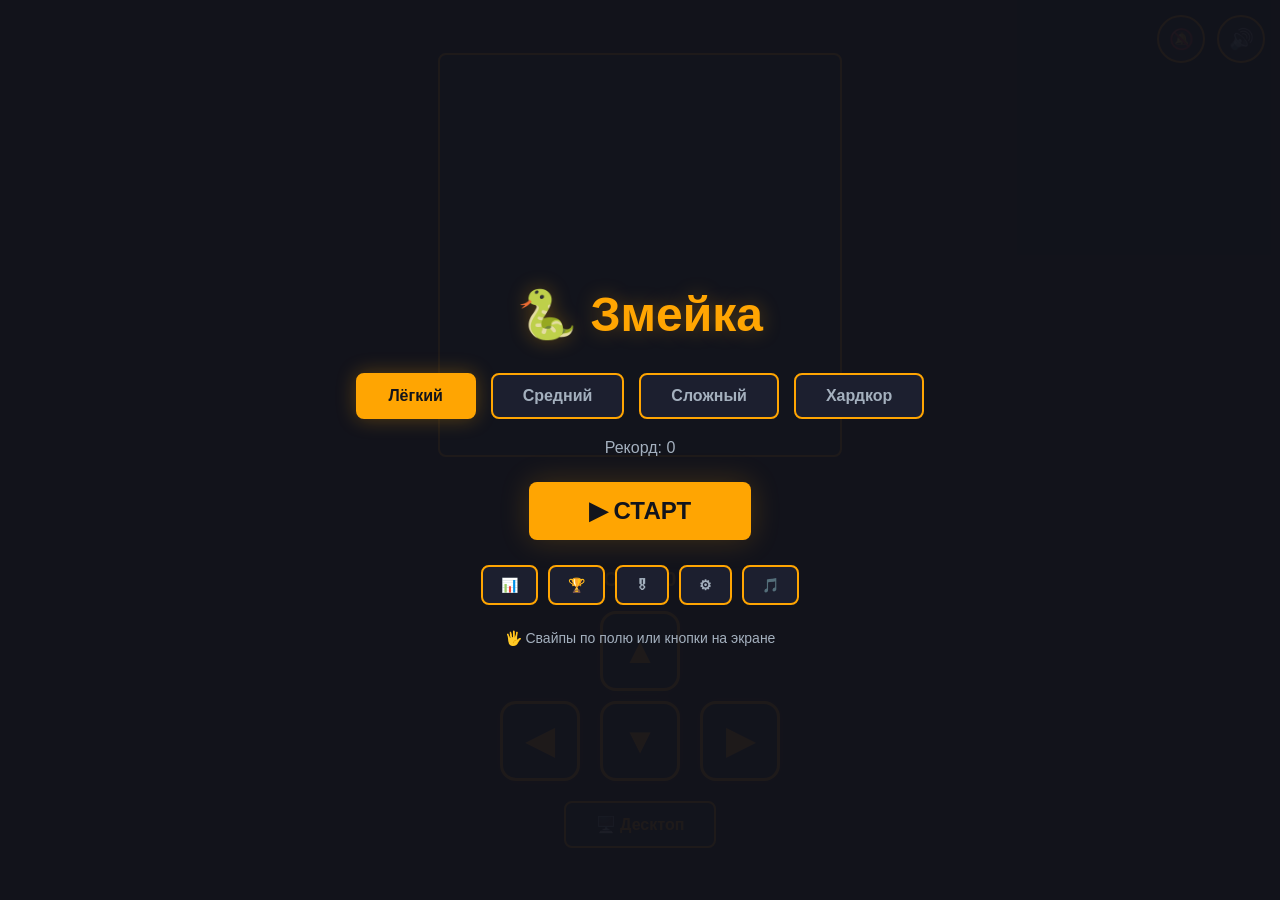
==== index-mobile.html @ edd219f9 "мини фикс" ====
<!DOCTYPE html>
<html lang="ru">
<head>
    <meta charset="UTF-8">
    <meta name="viewport" content="width=device-width, initial-scale=1.0, maximum-scale=1.0, user-scalable=no">
    <meta name="theme-color" content="#12141c">
    <link rel="manifest" href="manifest.json">
    <title>Змейка — мобильная</title>
    <link rel="stylesheet" href="style.css">
    <link rel="stylesheet" href="mobile.css">
</head>
<body>
    <button class="sound-btn" id="soundBtn" title="Звук">🔊</button>
    <button class="music-btn" id="musicBtn" title="Музыка">🔕</button>
    <button class="pause-btn hidden" id="pauseBtn" title="Пауза">⏸</button>

    <div class="menu" id="menu">
        <h1>🐍 Змейка</h1>
        <div class="difficulty">
            <button data-speed="200" class="active">Лёгкий</button>
            <button data-speed="130">Средний</button>
            <button data-speed="80">Сложный</button>
            <button data-speed="40">Хардкор</button>
        </div>
        <div class="best-score" id="bestScore">Рекорд: 0</div>
        <button class="start-btn" id="startBtn">▶ СТАРТ</button>
        <div class="menu-nav">
            <button id="statsBtn">📊</button>
            <button id="recordsBtn">🏆</button>
            <button id="achBtn">🎖</button>
            <button id="settingsBtn">⚙</button>
            <button id="musicMenuBtn">🎵</button>
        </div>
        <div class="description">🖐️ Свайпы по полю или кнопки на экране</div>
    </div>

    <div class="menu hidden" id="gameOverMenu">
        <div class="game-over-title" id="gameOverTitle">ИГРА ОКОНЧЕНА</div>
        <div class="game-over-score" id="finalScore">Очки: 0</div>
        <div class="buttons-row">
            <button class="retry-btn" id="retryBtn">🔄 Переиграть</button>
        </div>
    </div>

    <div class="pause-menu hidden" id="pauseMenu">
        <div class="pause-card">
            <h2>⏸ ПАУЗА</h2>
            <div class="pause-score">Текущий счёт: <b id="pauseScore">0</b></div>
            <button class="primary" id="resumeBtn">▶ Продолжить</button>
            <button id="restartBtn">🔄 Заново</button>
            <button id="toMenuBtn">🏠 В меню</button>
        </div>
    </div>

    <div class="menu hidden" id="musicMenu">
        <h1>🎵 Музыка</h1>
        
        <div class="pause-player" style="max-width: 400px; width: 100%;">
            <div class="player-row">
                <button class="player-btn" id="playerPrev" title="Предыдущий">⏮</button>
                <button class="player-btn primary" id="playerToggle" title="Играть/Пауза">▶</button>
                <button class="player-btn" id="playerNext" title="Следующий">⏭</button>
                <span class="player-title" id="playerTitle">—</span>
            </div>
            <div class="player-progress" id="playerProgress">
                <div class="player-progress-fill" id="playerFill"></div>
            </div>
            <ul class="player-list" id="playerList"></ul>
            <div class="player-row">
                <input type="range" id="playerVol" min="0" max="100" value="35" class="player-vol">
                <label class="player-upload">
                    📂 Загрузить
                    <input type="file" id="playerFile" accept="audio/*,video/mp4,.mp3,.wav,.ogg,.m4a,.mp4,.flac,.opus,.aac" hidden>
                </label>
            </div>
        </div>
        
        <button class="back-btn" id="backFromMusic">← Назад</button>
    </div>

    <div class="menu hidden" id="settingsMenu">
        <h1>⚙ Настройки</h1>
        <div class="settings-block">
            <label>Скин змейки</label>
            <div class="skins">
                <button class="skin-btn" data-skin="classic">Классика</button>
                <button class="skin-btn" data-skin="neon">Neon</button>
                <button class="skin-btn" data-skin="retro">Retro</button>
                <button class="skin-btn" data-skin="fire">Fire</button>
            </div>
        </div>
        <div class="settings-block">
            <label>Музыка <input type="range" id="musicVol" min="0" max="100" value="35"></label>
            <label>Звуки <input type="range" id="sfxVol" min="0" max="100" value="60"></label>
        </div>
        <div class="settings-block">
            <label><input type="checkbox" id="wrapToggle"> Проходить сквозь стены</label>
        </div>
        <button class="back-btn" id="resetMusicWarnBtn" style="margin-top: 10px;">🔔 Сбросить предупреждение о музыке</button>
        <button class="danger-btn" id="resetProgressBtn">🗑 Сбросить прогресс</button>
        <button class="back-btn" id="backFromSettings">← Назад</button>
    </div>

    <div class="menu hidden" id="statsMenu">
        <h1>📊 Статистика</h1>
        <div class="stats-grid">
            <div><span id="statGames">0</span><label>партий</label></div>
            <div><span id="statPoints">0</span><label>всего очков</label></div>
            <div><span id="statLongest">0</span><label>длина</label></div>
        </div>
        <button class="back-btn" id="backFromStats">← Назад</button>
    </div>

    <div class="menu hidden" id="achMenu">
        <h1>🎖 Достижения</h1>
        <ul class="ach-list" id="achList"></ul>
        <button class="back-btn" id="backFromAch">← Назад</button>
    </div>

    <div class="menu hidden" id="recordsMenu">
        <h1>🏆 Рекорды</h1>
        <ul class="records-list" id="recordsList"></ul>
        <button class="back-btn" id="backFromRecords">← Назад</button>
    </div>

    <canvas id="gameCanvas" width="400" height="400"></canvas>
    <div class="status" id="status"></div>
    <div class="combo" id="comboDisplay">
        <div class="combo-label">🔥 x1</div>
        <div class="combo-timer">0.0с</div>
        <div class="combo-bar"><span></span></div>
    </div>
    <div class="info">
        <div class="score" id="score">Очки: 0</div>
    </div>

    <div class="touch-controls">
        <div class="touch-row"><button class="touch-btn" data-dir="up">▲</button></div>
        <div class="touch-row">
            <button class="touch-btn" data-dir="left">◀</button>
            <button class="touch-btn" data-dir="down">▼</button>
            <button class="touch-btn" data-dir="right">▶</button>
        </div>
    </div>

    <div class="switch-link"><a href="index.html">🖥️ Десктоп</a></div>

    <div class="toast-container" id="toastContainer"></div>

    <script src="config.js"></script>
    <script src="game.js"></script>
    <script src="mobile.js"></script>
    <script>
        if ('serviceWorker' in navigator) navigator.serviceWorker.register('sw.js');
    </script>
</body>
</html>
---- style.css ----
* {
    box-sizing: border-box;
}
body {
    background: #12141c;
    display: flex;
    justify-content: center;
    align-items: center;
    min-height: 100vh;
    margin: 0;
    font-family: 'Segoe UI', sans-serif;
    flex-direction: column;
    padding: 20px;
    overflow: hidden;
    transition: background 0.4s;
}
body.paused {
    background: #0a0c12;
}

canvas {
    background: #1c1f2f;
    border: 2px solid #ffa502;
    border-radius: 8px;
    display: block;
    max-width: 100%;
    height: auto;
    transition: transform 0.6s cubic-bezier(0.4, 0, 0.2, 1),
                filter 0.6s ease,
                opacity 0.6s ease,
                box-shadow 0.6s ease;
}
canvas.blurred {
    transform: scale(0.75) translateY(-30px);
    filter: blur(6px) brightness(0.5);
    opacity: 0.5;
    box-shadow: 0 20px 60px rgba(0, 0, 0, 0.6);
}

.info {
    display: flex;
    gap: 30px;
    margin-top: 15px;
    align-items: center;
    flex-wrap: wrap;
    justify-content: center;
    transition: opacity 0.4s;
}
body.paused .info {
    opacity: 0;
}
.score {
    color: #ffa502;
    font-size: 20px;
    font-weight: bold;
}

.status {
    color: #ff4757;
    font-size: 28px;
    font-weight: bold;
    min-height: 40px;
    text-align: center;
    transition: opacity 0.4s;
}
body.paused .status {
    opacity: 0;
}

.combo {
    display: flex;
    flex-direction: column;
    align-items: center;
    gap: 2px;
    min-height: 56px;
    opacity: 0;
    transform: scale(0.6);
    transition: opacity 0.25s, transform 0.25s cubic-bezier(0.34, 1.56, 0.64, 1);
    pointer-events: none;
    user-select: none;
}
.combo.visible {
    opacity: 1;
    transform: scale(1);
}
.combo-label {
    color: #ffd700;
    font-size: 22px;
    font-weight: bold;
    text-shadow: 0 0 15px rgba(255, 215, 0, 0.6);
    font-variant-numeric: tabular-nums;
    letter-spacing: 0.5px;
    line-height: 1.1;
}
.combo-timer {
    color: #ffa502;
    font-size: 12px;
    font-weight: bold;
    opacity: 0.85;
    font-variant-numeric: tabular-nums;
    letter-spacing: 0.3px;
    text-shadow: 0 0 6px rgba(255, 165, 2, 0.4);
    line-height: 1;
}
.combo-bar {
    width: 70px;
    height: 3px;
    border-radius: 2px;
    background: rgba(255, 215, 0, 0.15);
    overflow: hidden;
    margin-top: 3px;
}
.combo-bar span {
    display: block;
    height: 100%;
    width: 100%;
    border-radius: 2px;
    background: linear-gradient(90deg, #ffd700, #ffa502);
    box-shadow: 0 0 8px rgba(255, 215, 0, 0.7);
    transform: scaleX(var(--combo-progress, 1));
    transform-origin: left center;
    transition: transform 0.05s linear;
}

.menu {
    position: fixed;
    top: 0;
    left: 0;
    right: 0;
    bottom: 0;
    background: rgba(18, 20, 28, 0.95);
    display: flex;
    flex-direction: column;
    justify-content: center;
    align-items: center;
    z-index: 100;
    padding: 20px;
    overflow-y: auto;
}
.menu h1 {
    color: #ffa502;
    font-size: clamp(32px, 8vw, 48px);
    margin-bottom: 30px;
    text-shadow: 0 0 20px rgba(255, 165, 2, 0.3);
    text-align: center;
}
.menu .difficulty {
    display: flex;
    gap: 15px;
    margin-bottom: 20px;
    flex-wrap: wrap;
    justify-content: center;
}
.menu .difficulty button {
    background: #1c1f2f;
    color: #a4b0be;
    border: 2px solid #ffa502;
    border-radius: 8px;
    padding: 12px 30px;
    font-size: 16px;
    font-weight: bold;
    cursor: pointer;
    transition: all 0.3s;
    min-width: 120px;
}
.menu .difficulty button:hover {
    background: #ffa502;
    color: #12141c;
    transform: scale(1.05);
}
.menu .difficulty button.active {
    background: #ffa502;
    color: #12141c;
    box-shadow: 0 0 20px rgba(255, 165, 2, 0.3);
}

.menu .start-btn {
    background: #ffa502;
    color: #12141c;
    border: none;
    border-radius: 8px;
    padding: 15px 60px;
    font-size: 24px;
    font-weight: bold;
    cursor: pointer;
    transition: all 0.3s;
    box-shadow: 0 0 30px rgba(255, 165, 2, 0.2);
    margin-top: 10px;
}
.menu .start-btn:hover {
    transform: scale(1.1);
    box-shadow: 0 0 50px rgba(255, 165, 2, 0.4);
}

.menu-nav {
    display: flex;
    gap: 10px;
    flex-wrap: wrap;
    justify-content: center;
    margin-top: 25px;
}
.menu-nav button {
    background: #1c1f2f;
    color: #a4b0be;
    border: 2px solid #ffa502;
    border-radius: 8px;
    padding: 10px 18px;
    font-size: 14px;
    font-weight: bold;
    cursor: pointer;
    transition: all 0.2s;
}
.menu-nav button:hover {
    background: #ffa502;
    color: #12141c;
    transform: scale(1.05);
}

.menu .description {
    color: #a4b0be;
    margin-top: 25px;
    font-size: 14px;
    text-align: center;
}
.menu .description span {
    color: #ffa502;
}

.game-over-title {
    color: #ff4757;
    font-size: clamp(32px, 8vw, 52px);
    font-weight: bold;
    margin-bottom: 10px;
    text-shadow: 0 0 30px rgba(255, 71, 87, 0.5);
    text-align: center;
}
.game-over-score {
    color: #ffa502;
    font-size: 24px;
    margin-bottom: 25px;
    text-align: center;
}

.menu .buttons-row {
    display: flex;
    gap: 20px;
    margin-top: 10px;
    flex-wrap: wrap;
    justify-content: center;
}
.menu .buttons-row button {
    background: #1c1f2f;
    color: #a4b0be;
    border: 2px solid #ffa502;
    border-radius: 8px;
    padding: 12px 35px;
    font-size: 18px;
    font-weight: bold;
    cursor: pointer;
    transition: all 0.3s;
}
.menu .buttons-row button:hover {
    background: #ffa502;
    color: #12141c;
    transform: scale(1.05);
}
.menu .buttons-row .retry-btn {
    background: #ffa502;
    color: #12141c;
    border-color: #ffa502;
}
.menu .buttons-row .retry-btn:hover {
    background: #ff8c00;
    border-color: #ff8c00;
}

.best-score {
    color: #a4b0be;
    font-size: 16px;
    margin-bottom: 15px;
}

.sound-btn,
.music-btn,
.pause-btn {
    position: fixed;
    top: 15px;
    width: 48px;
    height: 48px;
    border-radius: 50%;
    background: #1c1f2f;
    border: 2px solid #ffa502;
    color: #ffa502;
    font-size: 20px;
    cursor: pointer;
    z-index: 50;
    transition: all 0.2s;
}
.sound-btn {
    right: 15px;
}
.music-btn {
    right: 75px;
}
.pause-btn {
    right: 135px;
}
.sound-btn:hover,
.music-btn:hover,
.pause-btn:hover {
    background: #ffa502;
    color: #12141c;
    transform: scale(1.1);
}

.hidden {
    display: none !important;
}

.pause-menu {
    position: fixed;
    top: 0;
    left: 0;
    right: 0;
    bottom: 0;
    background: rgba(10, 12, 18, 0.55);
    backdrop-filter: blur(2px);
    -webkit-backdrop-filter: blur(2px);
    display: flex;
    flex-direction: column;
    justify-content: center;
    align-items: center;
    z-index: 90;
    padding: 20px;
}
.pause-card {
    background: #1c1f2f;
    border: 2px solid #ffa502;
    border-radius: 16px;
    padding: 30px 40px;
    display: flex;
    flex-direction: column;
    align-items: center;
    box-shadow: 0 20px 60px rgba(0, 0, 0, 0.6),
                0 0 60px rgba(255, 165, 2, 0.15);
    transition: transform 0.45s cubic-bezier(0.34, 1.56, 0.64, 1),
                opacity 0.35s ease;
    max-height: 95vh;
    overflow-y: auto;
    width: 100%;
    max-width: 400px;
}
.pause-card h2 {
    color: #ffa502;
    font-size: clamp(28px, 6vw, 40px);
    margin: 0 0 8px;
    text-shadow: 0 0 20px rgba(255, 165, 2, 0.4);
}
.pause-card .pause-score {
    color: #a4b0be;
    font-size: 18px;
    margin-bottom: 25px;
}
.pause-card .pause-score b {
    color: #ffa502;
}
.pause-card button {
    width: 100%;
    max-width: 220px;
    background: #12141c;
    color: #a4b0be;
    border: 2px solid #ffa502;
    border-radius: 8px;
    padding: 12px 20px;
    font-size: 17px;
    font-weight: bold;
    cursor: pointer;
    transition: all 0.25s;
    margin: 6px 0;
}
.pause-card button:hover {
    background: #ffa502;
    color: #12141c;
    transform: scale(1.05);
    box-shadow: 0 0 20px rgba(255, 165, 2, 0.4);
}
.pause-card button.primary {
    background: #ffa502;
    color: #12141c;
}
.pause-card button.primary:hover {
    background: #ff8c00;
}

.pause-menu.entering .pause-card {
    animation: pauseFlyIn 0.6s cubic-bezier(0.34, 1.56, 0.64, 1) forwards;
}
.pause-menu.entering {
    animation: fadeIn 0.4s ease forwards;
}
.pause-menu.leaving .pause-card {
    animation: pauseFlyOut 0.4s cubic-bezier(0.4, 0, 0.2, 1) forwards;
}
.pause-menu.leaving {
    animation: fadeOut 0.4s ease forwards;
}

@keyframes pauseFlyIn {
    0% {
        transform: scale(2.4) translateY(-80px) rotateX(35deg);
        opacity: 0;
        filter: blur(8px);
    }
    60% {
        opacity: 1;
        filter: blur(0);
    }
    100% {
        transform: scale(1) translateY(0) rotateX(0);
        opacity: 1;
        filter: blur(0);
    }
}
@keyframes pauseFlyOut {
    0% {
        transform: scale(1) translateY(0);
        opacity: 1;
        filter: blur(0);
    }
    100% {
        transform: scale(1.8) translateY(-60px);
        opacity: 0;
        filter: blur(6px);
    }
}
@keyframes fadeIn {
    from { opacity: 0; }
    to   { opacity: 1; }
}
@keyframes fadeOut {
    from { opacity: 1; }
    to   { opacity: 0; }
}

body.leaving-to-main canvas {
    transform: scale(0.35) translateY(-10px);
    filter: blur(12px) brightness(0.3);
    opacity: 0;
    transition: transform 0.45s cubic-bezier(0.4, 0, 1, 1),
                filter 0.45s ease,
                opacity 0.45s ease;
}
body.leaving-to-main .pause-menu .pause-card {
    animation: pauseFlyOut 0.45s cubic-bezier(0.4, 0, 1, 1) forwards;
}
body.leaving-to-main .pause-menu {
    animation: fadeOut 0.45s ease forwards;
}

.menu.entering {
    animation: mainMenuFlyIn 0.7s cubic-bezier(0.34, 1.56, 0.64, 1) forwards;
}
.menu.entering h1 {
    animation: menuElemIn 0.5s 0.1s cubic-bezier(0.34, 1.56, 0.64, 1) both;
}
.menu.entering .difficulty {
    animation: menuElemIn 0.5s 0.2s cubic-bezier(0.34, 1.56, 0.64, 1) both;
}
.menu.entering .best-score {
    animation: menuElemIn 0.5s 0.28s cubic-bezier(0.34, 1.56, 0.64, 1) both;
}
.menu.entering .start-btn {
    animation: menuElemIn 0.5s 0.36s cubic-bezier(0.34, 1.56, 0.64, 1) both;
}
.menu.entering .menu-nav {
    animation: menuElemIn 0.5s 0.44s cubic-bezier(0.34, 1.56, 0.64, 1) both;
}
.menu.entering .description {
    animation: menuElemIn 0.5s 0.52s cubic-bezier(0.34, 1.56, 0.64, 1) both;
}

@keyframes mainMenuFlyIn {
    0% {
        opacity: 0;
        transform: scale(2.8) translateY(60px);
        filter: blur(14px);
    }
    50% {
        opacity: 1;
        filter: blur(0);
    }
    100% {
        opacity: 1;
        transform: scale(1) translateY(0);
        filter: blur(0);
    }
}
@keyframes menuElemIn {
    0% {
        opacity: 0;
        transform: translateY(24px) scale(0.85);
    }
    100% {
        opacity: 1;
        transform: translateY(0) scale(1);
    }
}

.settings-block {
    display: flex;
    flex-direction: column;
    align-items: center;
    gap: 12px;
    margin: 15px 0;
    color: #a4b0be;
    font-size: 15px;
}
.settings-block label {
    display: flex;
    align-items: center;
    gap: 10px;
}
.settings-block input[type=range] {
    width: 200px;
    accent-color: #ffa502;
}
.settings-block input[type=checkbox] {
    accent-color: #ffa502;
    width: 18px;
    height: 18px;
}

.skins {
    display: flex;
    gap: 10px;
    flex-wrap: wrap;
    justify-content: center;
}
.skin-btn {
    background: #1c1f2f;
    color: #a4b0be;
    border: 2px solid #ffa502;
    border-radius: 8px;
    padding: 8px 16px;
    font-weight: bold;
    cursor: pointer;
    transition: all 0.2s;
}
.skin-btn:hover,
.skin-btn.active {
    background: #ffa502;
    color: #12141c;
}

.danger-btn,
.back-btn {
    background: #1c1f2f;
    color: #a4b0be;
    border: 2px solid #ffa502;
    border-radius: 8px;
    padding: 10px 25px;
    font-size: 15px;
    font-weight: bold;
    cursor: pointer;
    transition: all 0.2s;
    margin-top: 15px;
}
.danger-btn {
    border-color: #ff4757;
    color: #ff4757;
}
.danger-btn:hover {
    background: #ff4757;
    color: #12141c;
}
.back-btn:hover {
    background: #ffa502;
    color: #12141c;
}

.stats-grid {
    display: grid;
    grid-template-columns: repeat(3, 1fr);
    gap: 20px;
    margin: 25px 0;
}
.stats-grid div {
    background: #1c1f2f;
    border: 2px solid #ffa502;
    border-radius: 12px;
    padding: 20px 30px;
    display: flex;
    flex-direction: column;
    align-items: center;
    gap: 6px;
}
.stats-grid span {
    color: #ffa502;
    font-size: 32px;
    font-weight: bold;
}
.stats-grid label {
    color: #a4b0be;
    font-size: 13px;
}

.ach-list,
.records-list {
    list-style: none;
    padding: 0;
    margin: 15px 0;
    width: min(480px, 90vw);
    max-height: 50vh;
    overflow-y: auto;
}
.ach {
    background: #1c1f2f;
    border: 2px solid #333;
    border-radius: 10px;
    padding: 12px 16px;
    margin-bottom: 8px;
    display: flex;
    align-items: center;
    gap: 15px;
    color: #6b7280;
    transition: all 0.2s;
}
.ach.got {
    border-color: #ffa502;
    color: #fff;
    box-shadow: 0 0 15px rgba(255, 165, 2, 0.15);
}
.ach-icon {
    font-size: 22px;
}
.ach-desc {
    color: #a4b0be;
    font-size: 13px;
    margin-top: 3px;
}
.ach.got .ach-desc {
    color: #ffa502;
}

.records-list li {
    background: #1c1f2f;
    border: 2px solid #ffa502;
    border-radius: 10px;
    padding: 12px 16px;
    margin-bottom: 8px;
    display: grid;
    grid-template-columns: 40px 1fr auto;
    align-items: center;
    gap: 10px;
    color: #fff;
    font-weight: bold;
}
.records-list .rank {
    color: #ffa502;
}
.records-list .pts {
    font-size: 18px;
}
.records-list .meta {
    color: #a4b0be;
    font-size: 13px;
    font-weight: normal;
}
.records-list .empty {
    text-align: center;
    color: #a4b0be;
    border-color: #333;
}

.toast-container {
    position: fixed;
    top: 80px;
    right: 15px;
    display: flex;
    flex-direction: column;
    gap: 10px;
    z-index: 200;
    pointer-events: none;
}
.toast {
    background: #1c1f2f;
    color: #ffa502;
    border: 2px solid #ffa502;
    border-radius: 10px;
    padding: 12px 20px;
    font-weight: bold;
    font-size: 15px;
    box-shadow: 0 0 30px rgba(255, 165, 2, 0.4);
    animation: toastIn 0.4s cubic-bezier(0.34, 1.56, 0.64, 1);
    transition: opacity 0.4s, transform 0.4s;
}
.toast.hide {
    opacity: 0;
    transform: translateX(40px);
}
@keyframes toastIn {
    0% {
        opacity: 0;
        transform: translateX(60px) scale(0.8);
    }
    100% {
        opacity: 1;
        transform: translateX(0) scale(1);
    }
}

/* === Плеер в меню паузы (теперь он в отдельном меню musicMenu) === */
.pause-player {
    width: 100%;
    margin: 10px 0 15px;
    display: flex;
    flex-direction: column;
    gap: 10px;
    padding: 12px;
    background: #12141c;
    border: 2px solid #ffa502;
    border-radius: 10px;
}
.player-row {
    display: flex;
    align-items: center;
    gap: 10px;
    justify-content: center;
}
.player-btn {
    width: 40px;
    height: 40px;
    border-radius: 50%;
    background: #1c1f2f;
    border: 2px solid #ffa502;
    color: #ffa502;
    font-size: 16px;
    cursor: pointer;
    transition: all 0.2s;
    display: flex;
    align-items: center;
    justify-content: center;
    padding: 0;
}
.player-btn:hover {
    background: #ffa502;
    color: #12141c;
    transform: scale(1.1);
}
.player-btn.primary {
    background: #ffa502;
    color: #12141c;
    width: 48px;
    height: 48px;
    font-size: 18px;
}
.player-btn.primary:hover {
    background: #ff8c00;
}
.player-title {
    color: #a4b0be;
    font-size: 13px;
    flex: 1;
    text-align: left;
    white-space: nowrap;
    overflow: hidden;
    text-overflow: ellipsis;
    max-width: 160px;
}
.player-progress {
    width: 100%;
    height: 6px;
    background: #1c1f2f;
    border-radius: 3px;
    overflow: hidden;
    cursor: pointer;
    position: relative;
}
.player-progress-fill {
    height: 100%;
    width: 0%;
    background: linear-gradient(90deg, #ffd700, #ffa502);
    box-shadow: 0 0 8px rgba(255, 215, 0, 0.6);
    transition: width 0.1s linear;
}
.player-list {
    list-style: none;
    padding: 0;
    margin: 0;
    max-height: 100px;
    overflow-y: auto;
    background: #1c1f2f;
    border-radius: 6px;
    border: 1px solid #2a2e42;
}
.player-item {
    padding: 6px 10px;
    color: #a4b0be;
    font-size: 13px;
    cursor: pointer;
    border-bottom: 1px solid #2a2e42;
    transition: all 0.15s;
    white-space: nowrap;
    overflow: hidden;
    text-overflow: ellipsis;
}
.player-item:last-child {
    border-bottom: none;
}
.player-item:hover {
    background: #2a2e42;
    color: #fff;
}
.player-item.active {
    color: #ffa502;
    font-weight: bold;
    background: rgba(255, 165, 2, 0.08);
}
.player-item.active::before {
    content: '▶ ';
    color: #ffa502;
}
.player-item.empty {
    color: #555;
    cursor: default;
    text-align: center;
}
.player-vol {
    width: 100px;
    accent-color: #ffa502;
}
.player-upload {
    color: #ffa502;
    font-size: 13px;
    font-weight: bold;
    cursor: pointer;
    padding: 6px 12px;
    border: 2px dashed #ffa502;
    border-radius: 6px;
    transition: all 0.2s;
}
.player-upload:hover {
    background: rgba(255, 165, 2, 0.1);
}

/* Увеличенный список для меню музыки */
#musicMenu .player-list {
    max-height: 250px;
}

@media (prefers-reduced-motion: reduce) {
    *,
    *::before,
    *::after {
        animation-duration: 0.01ms !important;
        transition-duration: 0.01ms !important;
    }
}
body.force-reduced-motion *,
body.force-reduced-motion *::before,
body.force-reduced-motion *::after {
    animation-duration: 0.01ms !important;
    transition-duration: 0.01ms !important;
}
---- mobile.css ----
* {
    user-select: none;
    -webkit-user-select: none;
    -webkit-tap-highlight-color: transparent;
}
canvas { touch-action: none; }
.touch-controls {
    margin-top: 20px;
    display: flex;
    flex-direction: column;
    align-items: center;
    gap: 10px;
    touch-action: none;
}
.touch-row { display: flex; gap: 20px; justify-content: center; }
.touch-btn {
    width: 80px;
    height: 80px;
    font-size: 36px;
    background: #1c1f2f;
    border: 3px solid #ffa502;
    border-radius: 16px;
    color: #ffa502;
    font-weight: bold;
    cursor: pointer;
    touch-action: manipulation;
    transition: 0.1s;
    box-shadow: 0 0 15px rgba(255,165,2,0.15);
}
.touch-btn:active { background: #ffa502; color: #12141c; transform: scale(0.9); box-shadow: 0 0 30px rgba(255,165,2,0.4); }
.switch-link { margin-top: 20px; }
.switch-link a {
    display: inline-block;
    padding: 12px 30px;
    background: #1c1f2f;
    color: #ffa502;
    border: 2px solid #ffa502;
    border-radius: 8px;
    font-size: 16px;
    font-weight: bold;
    text-decoration: none;
    transition: all 0.3s;
}
.switch-link a:hover { background: #ffa502; color: #12141c; transform: scale(1.05); }
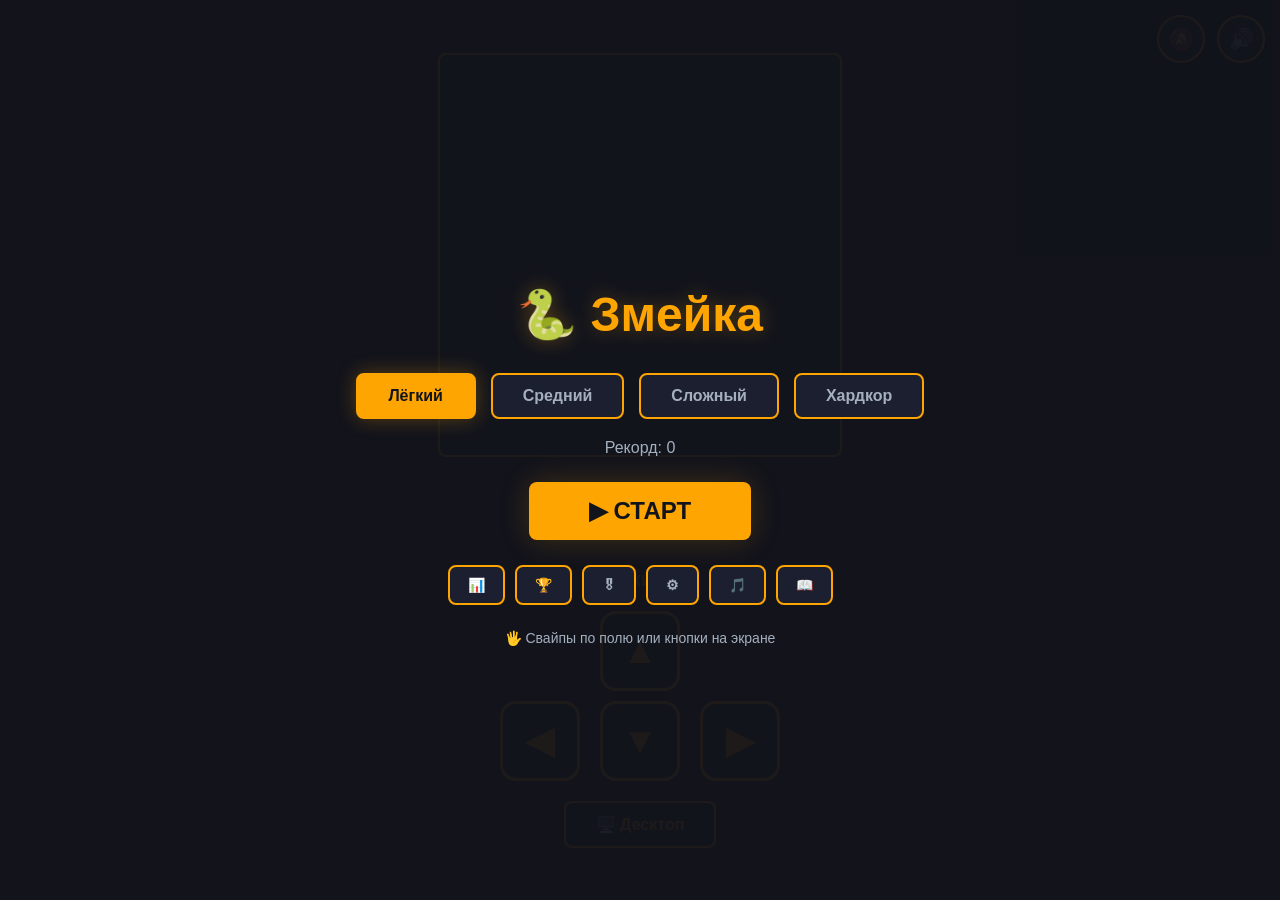
==== commit 89926117: "пач небольшой" ====
--- a/index-mobile.html
+++ b/index-mobile.html
@@ -30,6 +30,7 @@
             <button id="achBtn">🎖</button>
             <button id="settingsBtn">⚙</button>
             <button id="musicMenuBtn">🎵</button>
+            <button id="aboutBtn">📖</button>
         </div>
         <div class="description">🖐️ Свайпы по полю или кнопки на экране</div>
     </div>
@@ -65,7 +66,14 @@
             <div class="player-progress" id="playerProgress">
                 <div class="player-progress-fill" id="playerFill"></div>
             </div>
+            
+            <div class="player-row" style="justify-content: space-between; padding: 0 10px; margin-top: 10px;">
+                <span style="color: #a4b0be; font-size: 12px;">Треки (перетащи для сортировки)</span>
+                <button class="player-btn" id="playerShuffle" title="Перемешать" style="width: 32px; height: 32px; font-size: 14px;">🔀</button>
+            </div>
+            
             <ul class="player-list" id="playerList"></ul>
+            
             <div class="player-row">
                 <input type="range" id="playerVol" min="0" max="100" value="35" class="player-vol">
                 <label class="player-upload">
@@ -123,10 +131,46 @@
         <button class="back-btn" id="backFromRecords">← Назад</button>
     </div>
 
+    <div class="menu hidden" id="aboutMenu">
+        <div class="book-scene" id="bookScene">
+            <div class="book" id="book3D">
+                <div class="book-cover" id="bookCover">
+                    <h2>📖 ЗМЕЙКА</h2>
+                    <div class="cover-line"></div>
+                    <p>История, правила и секреты</p>
+                </div>
+                
+                <div class="book-pages" id="bookPages">
+                    <div class="page active" data-page="0">
+                        <h3>Глава 1. Начало</h3>
+                        <p>Змейка — это классическая аркада, покорившая мир ещё в 1976 году. Твоя цель — управлять змейкой, собирать яблоки и не врезаться в стены или свой хвост.</p>
+                    </div>
+                    <div class="page" data-page="1">
+                        <h3>Глава 2. Еда</h3>
+                        <p>Красное яблоко даёт <b>+10 очков</b>. Если съесть несколько яблок подряд, срабатывает <b>комбо</b> (x2, x3 и т.д.), что умножает очки.</p>
+                        <p>Золотое яблоко (появляется редко) даёт сразу <b>+50 очков</b>, но исчезает через 6 секунд!</p>
+                    </div>
+                    <div class="page" data-page="2">
+                        <h3>Глава 3. Рекорды</h3>
+                        <p>С каждым съеденным яблоком змейка растёт. Чем длиннее она становится, тем сложнее не врезаться в себя.</p>
+                        <p>Все рекорды сохраняются в твоём браузере (localStorage).</p>
+                    </div>
+                </div>
+                
+                <div class="book-controls">
+                    <button id="prevPage">◀ Назад</button>
+                    <span id="pageIndicator">1 / 3</span>
+                    <button id="nextPage">Вперёд ▶</button>
+                </div>
+            </div>
+        </div>
+        <button class="back-btn" id="closeBook">✖ Закрыть книгу</button>
+    </div>
+
     <canvas id="gameCanvas" width="400" height="400"></canvas>
     <div class="status" id="status"></div>
     <div class="combo" id="comboDisplay">
-        <div class="combo-label">🔥 x1</div>
+        <div class="combo-label">x1</div>
         <div class="combo-timer">0.0с</div>
         <div class="combo-bar"><span></span></div>
     </div>
--- a/style.css
+++ b/style.css
@@ -84,29 +84,37 @@
     transform: scale(1);
 }
 .combo-label {
-    color: #ffd700;
+    color: #a4b0be;
     font-size: 22px;
     font-weight: bold;
-    text-shadow: 0 0 15px rgba(255, 215, 0, 0.6);
     font-variant-numeric: tabular-nums;
     letter-spacing: 0.5px;
     line-height: 1.1;
+    transition: color 0.3s, text-shadow 0.3s;
+}
+.combo.active-combo .combo-label {
+    color: #ffd700;
+    text-shadow: 0 0 15px rgba(255, 215, 0, 0.6);
 }
 .combo-timer {
-    color: #ffa502;
+    color: #a4b0be;
     font-size: 12px;
     font-weight: bold;
     opacity: 0.85;
     font-variant-numeric: tabular-nums;
     letter-spacing: 0.3px;
+    line-height: 1;
+    transition: color 0.3s, text-shadow 0.3s;
+}
+.combo.active-combo .combo-timer {
+    color: #ffa502;
     text-shadow: 0 0 6px rgba(255, 165, 2, 0.4);
-    line-height: 1;
 }
 .combo-bar {
     width: 70px;
     height: 3px;
     border-radius: 2px;
-    background: rgba(255, 215, 0, 0.15);
+    background: rgba(164, 176, 190, 0.15);
     overflow: hidden;
     margin-top: 3px;
 }
@@ -115,11 +123,14 @@
     height: 100%;
     width: 100%;
     border-radius: 2px;
+    background: #a4b0be;
+    transform: scaleX(var(--combo-progress, 1));
+    transform-origin: left center;
+    transition: transform 0.05s linear, background 0.3s, box-shadow 0.3s;
+}
+.combo.active-combo .combo-bar span {
     background: linear-gradient(90deg, #ffd700, #ffa502);
     box-shadow: 0 0 8px rgba(255, 215, 0, 0.7);
-    transform: scaleX(var(--combo-progress, 1));
-    transform-origin: left center;
-    transition: transform 0.05s linear;
 }
 
 .menu {
@@ -709,7 +720,6 @@
     }
 }
 
-/* === Плеер в меню паузы (теперь он в отдельном меню musicMenu) === */
 .pause-player {
     width: 100%;
     margin: 10px 0 15px;
@@ -797,12 +807,17 @@
     padding: 6px 10px;
     color: #a4b0be;
     font-size: 13px;
-    cursor: pointer;
+    cursor: grab;
     border-bottom: 1px solid #2a2e42;
     transition: all 0.15s;
     white-space: nowrap;
     overflow: hidden;
     text-overflow: ellipsis;
+    position: relative;
+    user-select: none;
+}
+.player-item:active {
+    cursor: grabbing;
 }
 .player-item:last-child {
     border-bottom: none;
@@ -825,6 +840,33 @@
     cursor: default;
     text-align: center;
 }
+.player-item.dragging {
+    opacity: 0.4;
+    background: #2a2e42;
+}
+.player-item.drag-over-top::before {
+    content: '';
+    position: absolute;
+    top: 0;
+    left: 0;
+    right: 0;
+    height: 3px;
+    background: #ffa502;
+    border-radius: 2px;
+    box-shadow: 0 0 8px rgba(255, 165, 2, 0.8);
+}
+.player-item.drag-over-bottom::after {
+    content: '';
+    position: absolute;
+    bottom: 0;
+    left: 0;
+    right: 0;
+    height: 3px;
+    background: #ffa502;
+    border-radius: 2px;
+    box-shadow: 0 0 8px rgba(255, 165, 2, 0.8);
+}
+
 .player-vol {
     width: 100px;
     accent-color: #ffa502;
@@ -843,9 +885,180 @@
     background: rgba(255, 165, 2, 0.1);
 }
 
-/* Увеличенный список для меню музыки */
 #musicMenu .player-list {
     max-height: 250px;
+}
+
+/* ===== КНИГА (О ПРЕДМЕТАХ) ===== */
+#aboutMenu {
+    background: rgba(10, 12, 18, 0.95);
+    perspective: 2000px;
+    overflow: hidden;
+}
+
+.book-scene {
+    width: 100%;
+    height: 100%;
+    display: flex;
+    justify-content: center;
+    align-items: center;
+    transition: transform 0.8s cubic-bezier(0.4, 0, 0.2, 1);
+}
+
+#aboutMenu.zoomed-out .book-scene {
+    transform: scale(0.3) translateZ(-500px);
+}
+
+#aboutMenu.zoomed-in .book-scene {
+    transform: scale(1.2) translateZ(200px);
+}
+
+.book {
+    width: 600px;
+    height: 400px;
+    position: relative;
+    transform-style: preserve-3d;
+    transition: transform 1s cubic-bezier(0.4, 0, 0.2, 1);
+}
+
+.book.open {
+    transform: translateX(150px);
+}
+
+.book-cover {
+    position: absolute;
+    top: 0; left: 0;
+    width: 300px;
+    height: 400px;
+    background: linear-gradient(135deg, #4a2e15, #2b1a0b);
+    border: 4px solid #1a0f06;
+    border-radius: 4px 10px 10px 4px;
+    box-shadow: inset 0 0 20px rgba(0,0,0,0.5), 5px 5px 15px rgba(0,0,0,0.5);
+    display: flex;
+    flex-direction: column;
+    justify-content: center;
+    align-items: center;
+    color: #ffd700;
+    text-align: center;
+    transform-origin: right center;
+    transition: transform 0.8s cubic-bezier(0.4, 0, 0.2, 1);
+    z-index: 10;
+    backface-visibility: hidden;
+}
+.book.open .book-cover {
+    transform: rotateY(-180deg);
+}
+
+.book-cover h2 {
+    font-size: 32px;
+    margin: 0;
+    text-shadow: 2px 2px 4px #000;
+}
+.cover-line {
+    width: 80%;
+    height: 2px;
+    background: #ffd700;
+    margin: 20px 0;
+}
+.book-cover p {
+    font-size: 14px;
+    color: #cba35a;
+}
+
+.book-pages {
+    position: absolute;
+    top: 0; left: 300px;
+    width: 300px;
+    height: 400px;
+    background: #d1c9b8;
+    border: 2px solid #8b7e66;
+    border-radius: 2px 8px 8px 2px;
+    box-shadow: inset 20px 0 20px -20px rgba(0,0,0,0.3), 5px 5px 15px rgba(0,0,0,0.5);
+    padding: 30px;
+    box-sizing: border-box;
+    z-index: 5;
+    overflow: hidden;
+}
+
+.book.open .book-pages {
+    animation: openPages 0.8s 0.3s forwards;
+    opacity: 0;
+}
+
+@keyframes openPages {
+    to { opacity: 1; }
+}
+
+.page {
+    position: absolute;
+    top: 30px; left: 30px; right: 30px; bottom: 60px;
+    opacity: 0;
+    transform: translateX(20px);
+    transition: opacity 0.4s, transform 0.4s;
+    pointer-events: none;
+    color: #2b1a0b;
+    font-family: 'Georgia', serif;
+}
+.page.active {
+    opacity: 1;
+    transform: translateX(0);
+    pointer-events: auto;
+}
+
+.page h3 {
+    color: #4a2e15;
+    border-bottom: 2px solid #8b7e66;
+    padding-bottom: 5px;
+    margin-top: 0;
+}
+.page p {
+    font-size: 14px;
+    line-height: 1.6;
+    margin-bottom: 10px;
+}
+
+.book-controls {
+    position: absolute;
+    bottom: 10px;
+    left: 300px;
+    width: 300px;
+    display: flex;
+    justify-content: space-between;
+    align-items: center;
+    padding: 0 20px;
+    box-sizing: border-box;
+    z-index: 20;
+    opacity: 0;
+    transition: opacity 0.3s;
+}
+.book.open .book-controls {
+    opacity: 1;
+    transition-delay: 0.8s;
+}
+.book-controls button {
+    background: transparent;
+    border: 1px solid #4a2e15;
+    color: #4a2e15;
+    padding: 5px 10px;
+    border-radius: 4px;
+    cursor: pointer;
+    font-weight: bold;
+}
+.book-controls button:hover {
+    background: #4a2e15;
+    color: #d1c9b8;
+}
+#pageIndicator {
+    color: #4a2e15;
+    font-size: 14px;
+    font-weight: bold;
+}
+
+#closeBook {
+    position: absolute;
+    bottom: 30px;
+    right: 30px;
+    z-index: 100;
 }
 
 @media (prefers-reduced-motion: reduce) {
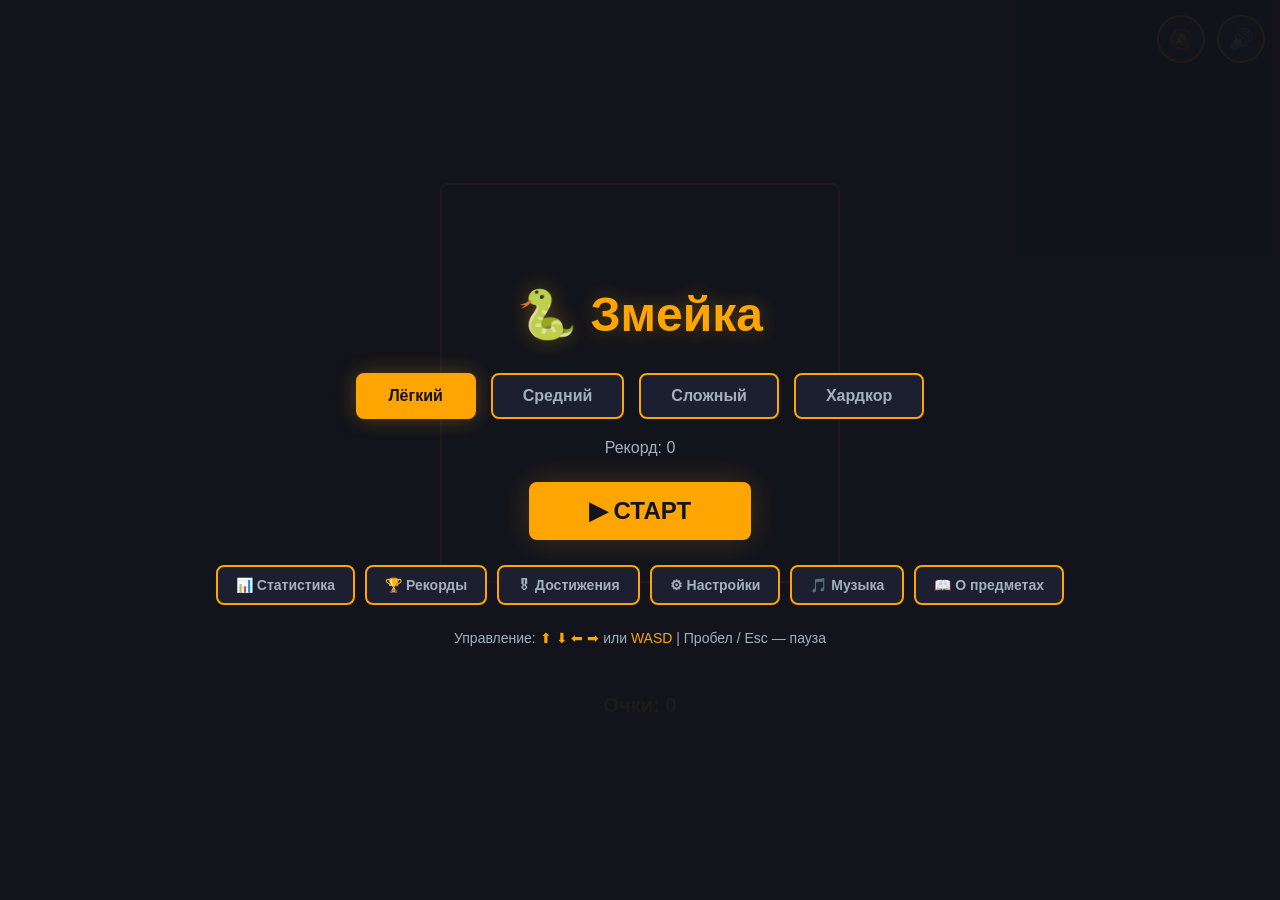
==== commit a6db141f: "обнова" ====
--- a/index-mobile.html
+++ b/index-mobile.html
@@ -2,200 +2,10 @@
 <html lang="ru">
 <head>
     <meta charset="UTF-8">
-    <meta name="viewport" content="width=device-width, initial-scale=1.0, maximum-scale=1.0, user-scalable=no">
-    <meta name="theme-color" content="#12141c">
-    <link rel="manifest" href="manifest.json">
-    <title>Змейка — мобильная</title>
-    <link rel="stylesheet" href="style.css">
-    <link rel="stylesheet" href="mobile.css">
+    <meta http-equiv="refresh" content="0; url=index.html">
+    <title>Змейка</title>
 </head>
 <body>
-    <button class="sound-btn" id="soundBtn" title="Звук">🔊</button>
-    <button class="music-btn" id="musicBtn" title="Музыка">🔕</button>
-    <button class="pause-btn hidden" id="pauseBtn" title="Пауза">⏸</button>
-
-    <div class="menu" id="menu">
-        <h1>🐍 Змейка</h1>
-        <div class="difficulty">
-            <button data-speed="200" class="active">Лёгкий</button>
-            <button data-speed="130">Средний</button>
-            <button data-speed="80">Сложный</button>
-            <button data-speed="40">Хардкор</button>
-        </div>
-        <div class="best-score" id="bestScore">Рекорд: 0</div>
-        <button class="start-btn" id="startBtn">▶ СТАРТ</button>
-        <div class="menu-nav">
-            <button id="statsBtn">📊</button>
-            <button id="recordsBtn">🏆</button>
-            <button id="achBtn">🎖</button>
-            <button id="settingsBtn">⚙</button>
-            <button id="musicMenuBtn">🎵</button>
-            <button id="aboutBtn">📖</button>
-        </div>
-        <div class="description">🖐️ Свайпы по полю или кнопки на экране</div>
-    </div>
-
-    <div class="menu hidden" id="gameOverMenu">
-        <div class="game-over-title" id="gameOverTitle">ИГРА ОКОНЧЕНА</div>
-        <div class="game-over-score" id="finalScore">Очки: 0</div>
-        <div class="buttons-row">
-            <button class="retry-btn" id="retryBtn">🔄 Переиграть</button>
-        </div>
-    </div>
-
-    <div class="pause-menu hidden" id="pauseMenu">
-        <div class="pause-card">
-            <h2>⏸ ПАУЗА</h2>
-            <div class="pause-score">Текущий счёт: <b id="pauseScore">0</b></div>
-            <button class="primary" id="resumeBtn">▶ Продолжить</button>
-            <button id="restartBtn">🔄 Заново</button>
-            <button id="toMenuBtn">🏠 В меню</button>
-        </div>
-    </div>
-
-    <div class="menu hidden" id="musicMenu">
-        <h1>🎵 Музыка</h1>
-        
-        <div class="pause-player" style="max-width: 400px; width: 100%;">
-            <div class="player-row">
-                <button class="player-btn" id="playerPrev" title="Предыдущий">⏮</button>
-                <button class="player-btn primary" id="playerToggle" title="Играть/Пауза">▶</button>
-                <button class="player-btn" id="playerNext" title="Следующий">⏭</button>
-                <span class="player-title" id="playerTitle">—</span>
-            </div>
-            <div class="player-progress" id="playerProgress">
-                <div class="player-progress-fill" id="playerFill"></div>
-            </div>
-            
-            <div class="player-row" style="justify-content: space-between; padding: 0 10px; margin-top: 10px;">
-                <span style="color: #a4b0be; font-size: 12px;">Треки (перетащи для сортировки)</span>
-                <button class="player-btn" id="playerShuffle" title="Перемешать" style="width: 32px; height: 32px; font-size: 14px;">🔀</button>
-            </div>
-            
-            <ul class="player-list" id="playerList"></ul>
-            
-            <div class="player-row">
-                <input type="range" id="playerVol" min="0" max="100" value="35" class="player-vol">
-                <label class="player-upload">
-                    📂 Загрузить
-                    <input type="file" id="playerFile" accept="audio/*,video/mp4,.mp3,.wav,.ogg,.m4a,.mp4,.flac,.opus,.aac" hidden>
-                </label>
-            </div>
-        </div>
-        
-        <button class="back-btn" id="backFromMusic">← Назад</button>
-    </div>
-
-    <div class="menu hidden" id="settingsMenu">
-        <h1>⚙ Настройки</h1>
-        <div class="settings-block">
-            <label>Скин змейки</label>
-            <div class="skins">
-                <button class="skin-btn" data-skin="classic">Классика</button>
-                <button class="skin-btn" data-skin="neon">Neon</button>
-                <button class="skin-btn" data-skin="retro">Retro</button>
-                <button class="skin-btn" data-skin="fire">Fire</button>
-            </div>
-        </div>
-        <div class="settings-block">
-            <label>Музыка <input type="range" id="musicVol" min="0" max="100" value="35"></label>
-            <label>Звуки <input type="range" id="sfxVol" min="0" max="100" value="60"></label>
-        </div>
-        <div class="settings-block">
-            <label><input type="checkbox" id="wrapToggle"> Проходить сквозь стены</label>
-        </div>
-        <button class="back-btn" id="resetMusicWarnBtn" style="margin-top: 10px;">🔔 Сбросить предупреждение о музыке</button>
-        <button class="danger-btn" id="resetProgressBtn">🗑 Сбросить прогресс</button>
-        <button class="back-btn" id="backFromSettings">← Назад</button>
-    </div>
-
-    <div class="menu hidden" id="statsMenu">
-        <h1>📊 Статистика</h1>
-        <div class="stats-grid">
-            <div><span id="statGames">0</span><label>партий</label></div>
-            <div><span id="statPoints">0</span><label>всего очков</label></div>
-            <div><span id="statLongest">0</span><label>длина</label></div>
-        </div>
-        <button class="back-btn" id="backFromStats">← Назад</button>
-    </div>
-
-    <div class="menu hidden" id="achMenu">
-        <h1>🎖 Достижения</h1>
-        <ul class="ach-list" id="achList"></ul>
-        <button class="back-btn" id="backFromAch">← Назад</button>
-    </div>
-
-    <div class="menu hidden" id="recordsMenu">
-        <h1>🏆 Рекорды</h1>
-        <ul class="records-list" id="recordsList"></ul>
-        <button class="back-btn" id="backFromRecords">← Назад</button>
-    </div>
-
-    <div class="menu hidden" id="aboutMenu">
-        <div class="book-scene" id="bookScene">
-            <div class="book" id="book3D">
-                <div class="book-cover" id="bookCover">
-                    <h2>📖 ЗМЕЙКА</h2>
-                    <div class="cover-line"></div>
-                    <p>История, правила и секреты</p>
-                </div>
-                
-                <div class="book-pages" id="bookPages">
-                    <div class="page active" data-page="0">
-                        <h3>Глава 1. Начало</h3>
-                        <p>Змейка — это классическая аркада, покорившая мир ещё в 1976 году. Твоя цель — управлять змейкой, собирать яблоки и не врезаться в стены или свой хвост.</p>
-                    </div>
-                    <div class="page" data-page="1">
-                        <h3>Глава 2. Еда</h3>
-                        <p>Красное яблоко даёт <b>+10 очков</b>. Если съесть несколько яблок подряд, срабатывает <b>комбо</b> (x2, x3 и т.д.), что умножает очки.</p>
-                        <p>Золотое яблоко (появляется редко) даёт сразу <b>+50 очков</b>, но исчезает через 6 секунд!</p>
-                    </div>
-                    <div class="page" data-page="2">
-                        <h3>Глава 3. Рекорды</h3>
-                        <p>С каждым съеденным яблоком змейка растёт. Чем длиннее она становится, тем сложнее не врезаться в себя.</p>
-                        <p>Все рекорды сохраняются в твоём браузере (localStorage).</p>
-                    </div>
-                </div>
-                
-                <div class="book-controls">
-                    <button id="prevPage">◀ Назад</button>
-                    <span id="pageIndicator">1 / 3</span>
-                    <button id="nextPage">Вперёд ▶</button>
-                </div>
-            </div>
-        </div>
-        <button class="back-btn" id="closeBook">✖ Закрыть книгу</button>
-    </div>
-
-    <canvas id="gameCanvas" width="400" height="400"></canvas>
-    <div class="status" id="status"></div>
-    <div class="combo" id="comboDisplay">
-        <div class="combo-label">x1</div>
-        <div class="combo-timer">0.0с</div>
-        <div class="combo-bar"><span></span></div>
-    </div>
-    <div class="info">
-        <div class="score" id="score">Очки: 0</div>
-    </div>
-
-    <div class="touch-controls">
-        <div class="touch-row"><button class="touch-btn" data-dir="up">▲</button></div>
-        <div class="touch-row">
-            <button class="touch-btn" data-dir="left">◀</button>
-            <button class="touch-btn" data-dir="down">▼</button>
-            <button class="touch-btn" data-dir="right">▶</button>
-        </div>
-    </div>
-
-    <div class="switch-link"><a href="index.html">🖥️ Десктоп</a></div>
-
-    <div class="toast-container" id="toastContainer"></div>
-
-    <script src="config.js"></script>
-    <script src="game.js"></script>
-    <script src="mobile.js"></script>
-    <script>
-        if ('serviceWorker' in navigator) navigator.serviceWorker.register('sw.js');
-    </script>
+    <a href="index.html">Перейти к игре</a>
 </body>
-</html>+</html>
